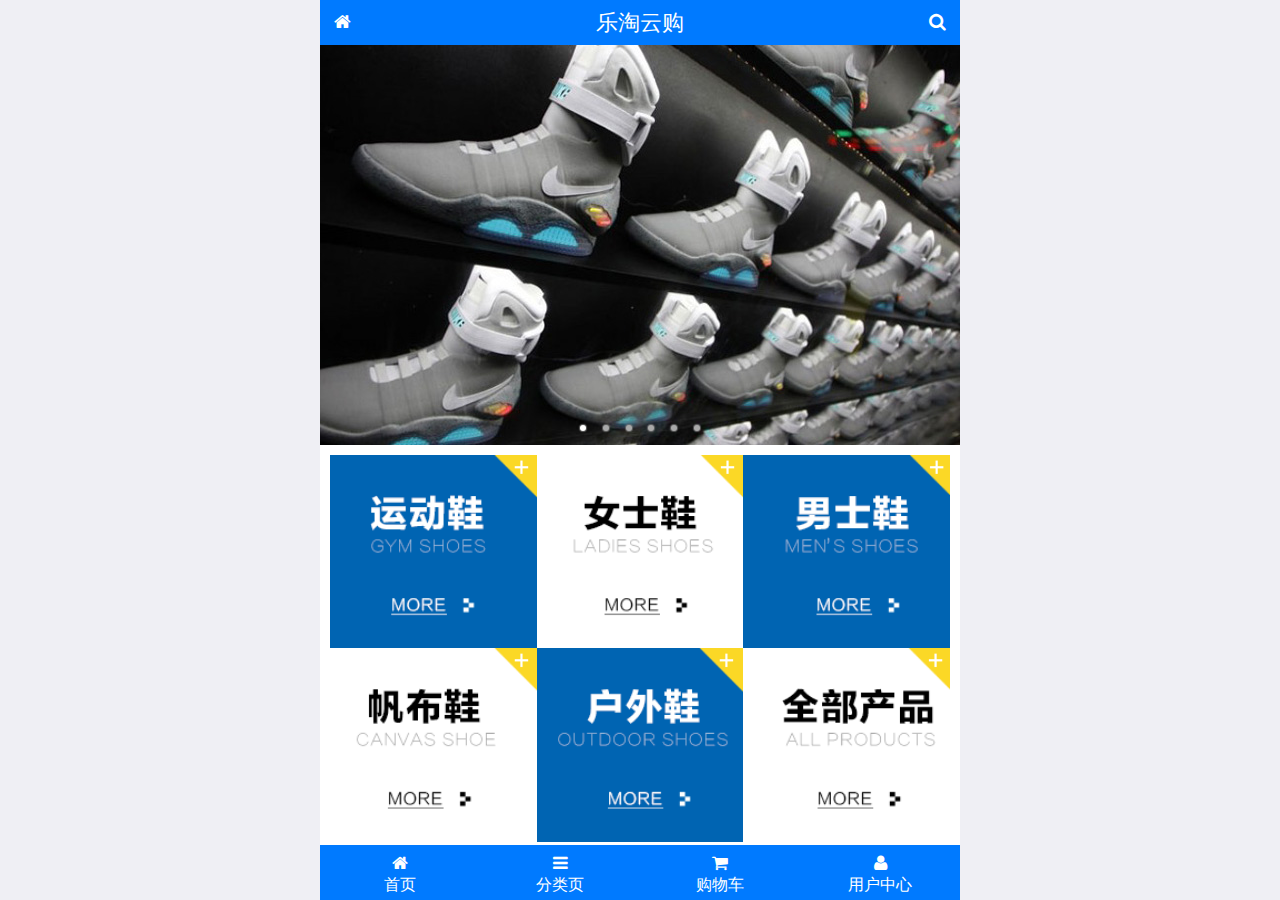
==== public/front/index.html @ e4747134 "移动端首页完成" ====
<!DOCTYPE html>
<html lang="en">
<head>
    <meta charset="UTF-8">
    <meta name="viewport" content="width=device-width, initial-scale=1.0 user-scalable=no">
    <meta http-equiv="X-UA-Compatible" content="ie=edge">
    <title>Document</title>
    <link rel="stylesheet" href="lib/mui/css/mui.css">
    <link rel="stylesheet" href="lib/fa/css/font-awesome.min.css">
    <link rel="stylesheet" href="css/common.css">
    <link rel="stylesheet" href="css/index.css">
</head>
<body>
    
    <div class="lt_container">

        <!-- 头部 -->
        <div class="lt_header">
            <a href="#" class="icon-left">
                <i class="fa fa-home"></i>
            </a>
            <h3>乐淘云购</h3>
            <a href="#" class="icon-right">
                <i class="fa fa-search"></i>
            </a>
        </div>



        <div class="lt_main">
            <div class="mui-scroll-wrapper">
                <div class="mui-scroll">
                <!-- 轮播图 -->
                <div class="mui-slider">
                    <div class="mui-slider-group">
                    <div class="mui-slider-item mui-slider-item-duplicate"><a href="#"><img src="images/banner6.png" /></a></div>
                    <div class="mui-slider-item"><a href="#"><img src="images/banner1.png" /></a></div>
                    <div class="mui-slider-item"><a href="#"><img src="images/banner2.png" /></a></div>
                    <div class="mui-slider-item"><a href="#"><img src="images/banner3.png" /></a></div>
                    <div class="mui-slider-item"><a href="#"><img src="images/banner4.png" /></a></div>
                    <div class="mui-slider-item"><a href="#"><img src="images/banner5.png" /></a></div>
                    <div class="mui-slider-item"><a href="#"><img src="images/banner6.png" /></a></div>
                    <div class="mui-slider-item mui-slider-item-duplicate"><a href="#"><img src="images/banner1.png" /></a></div>
                    
                    </div>
                
                    <!-- 小圆点 -->

                    <div class="mui-slider-indicator">
                        <div class="mui-indicator mui-active"></div>
                        <div class="mui-indicator"></div>
                        <div class="mui-indicator"></div>
                        <div class="mui-indicator"></div>
                        <div class="mui-indicator"></div>
                        <div class="mui-indicator"></div>
                    </div>
                </div>

                <!-- 导航 -->
                <div class="lt_nav">
                    <ul class="mui-clearfix">
                        <li>
                            <img src="images/nav1.png" alt="">
                        </li>
                        <li>
                            <img src="images/nav2.png" alt="">
                        </li>
                        <li>
                            <img src="images/nav3.png" alt="">
                        </li>
                        <li>
                            <img src="images/nav4.png" alt="">
                        </li>
                        <li>
                            <img src="images/nav5.png" alt="">
                        </li>
                        <li>
                            <img src="images/nav6.png" alt="">
                        </li>
                    </ul>
                </div>


                <!-- 产品 -->
                <div class="lt_product">
                    <ul class="mui-clearfix">
                        <li>
                            <a href="#">
                                <img src="images/product.jpg" alt="">
                                <p>adidas阿迪达斯 男式 场下休闲篮球鞋S83700场下休闲篮球鞋S83700</p>
                                <p>
                                    <span class="price">&yen;560</span>
                                    <span class="oldPrice">&yen;660</span>                            
                                </p>
                                <button class="mui-btn mui-btn-primary">立即购买</button>
                            </a>
                        </li>
                        <li>
                            <a href="#">
                                <img src="images/product.jpg" alt="">
                                <p>adidas阿迪达斯 男式 场下休闲篮球鞋S83700场下休闲篮球鞋S83700</p>
                                <p>
                                    <span class="price">&yen;560</span>
                                    <span class="oldPrice">&yen;660</span>                            
                                </p>
                                <button class="mui-btn mui-btn-primary">立即购买</button>
                            </a>
                        </li>
                        <li>
                            <a href="#">
                                <img src="images/product.jpg" alt="">
                                <p>adidas阿迪达斯 男式 场下休闲篮球鞋S83700场下休闲篮球鞋S83700</p>
                                <p>
                                    <span class="price">&yen;560</span>
                                    <span class="oldPrice">&yen;660</span>                            
                                </p>
                                <button class="mui-btn mui-btn-primary">立即购买</button>
                            </a>
                        </li>
                        <li>
                            <a href="#">
                                <img src="images/product.jpg" alt="">
                                <p>adidas阿迪达斯 男式 场下休闲篮球鞋S83700场下休闲篮球鞋S83700</p>
                                <p>
                                    <span class="price">&yen;560</span>
                                    <span class="oldPrice">&yen;660</span>                            
                                </p>
                                <button class="mui-btn mui-btn-primary">立即购买</button>
                            </a>
                        </li>
                    </ul>
                </div>
            </div>
        </div>
    </div>


        <!-- 底部 -->
        <div class="lt_footer">
            <ul>
                <li>
                    <a href="#" class="current">
                        <i class="fa fa-home"></i>
                        <p>首页</p>
                    </a>
                </li>
                <li>
                    <a href="#">
                        <i class="fa fa-bars"></i>
                        <p>分类页</p>
                    </a>
                </li>
                <li>
                    <a href="#">
                        <i class="fa fa-shopping-cart"></i>
                        <p>购物车</p>
                    </a>
                </li>
                <li>
                    <a href="#">
                        <i class="fa fa-user"></i>
                        <p>用户中心</p>
                    </a>
                </li>
            </ul>
        </div>


    </div>

    <script src="lib/mui/js/mui.js"></script>
    <script src="js/common.js"></script>
    

</body>
</html>
---- public/front/css/common.css ----
html,body{
    width: 100%;
    height: 100%;
}

*{
    margin: 0;
    padding: 0;
}

ul{
    list-style: none;
}


current{
    color: orange;
}

img{
    display: block;
    width: 100%;
}

.lt_container{
    width: 100%;
    height: 100%;
    /* background-color: yellow; */
    max-width: 640px;
    min-width: 320px;
    margin: 0 auto;
    padding-top: 45px;
    padding-bottom: 55px;
    position: relative;
    overflow: hidden;

}

/* 头部 */

.lt_header{
    width: 100%;
    height: 45px;
    background-color: #007aff;
    position: absolute;
    top: 0;
    left: 0;
    padding: 0 45px;
}

.lt_footer{
    width: 100%;
    height: 55px;
    background-color: #007aff;
    position: absolute;
    bottom: 0;
    left: 0;
    
}

.lt_header .icon-left,
.lt_header .icon-right{
    width: 45px;
    height: 45px;
    line-height: 45px;
    color: #fff;
    position: absolute;
    top: 0;
    text-align: center;
    font-size: 18px;
 
}

.lt_header .icon-left{
    left: 0;
}

.lt_header .icon-right{
    right: 0;
}

.lt_header h3{
    text-align: center;
    color:#fff;
    font-weight: 400;
    line-height: 45px;
    margin: 0;
    font-size: 22px; 
}


/* 底部 */
.lt_footer ul li{
    float: left;
    width: 25%;
    text-align: center;
    padding-top: 8px;


    
}
.lt_footer ul li a{
    display: block;
    text-decoration: none;
    color: #fff;

}
.lt_footer ul li a p{
    color: #fff;
    font-size: 16px;
}
---- public/front/css/index.css ----
.lt_nav{
    padding: 10px;
}

.lt_nav ul li{
    float: left;
    width: 33.33%;
}


.lt_main{
    overflow: hidden;
    height: 100%;
    position: relative;
    background-color: #fff;
}


/* 商品 */

.lt_product{
    padding: 10px;
}

.lt_product li {
    float: left;
    width: 48%;
    border: 1px solid #ccc;
    border-radius: 5px;
    padding: 10px;
    text-align: center;
    margin-bottom: 20px;
  }

  .lt_product li .price{
      color: red;
  }
  .lt_product li .oldPrice{
    text-decoration: line-through;
    
  }
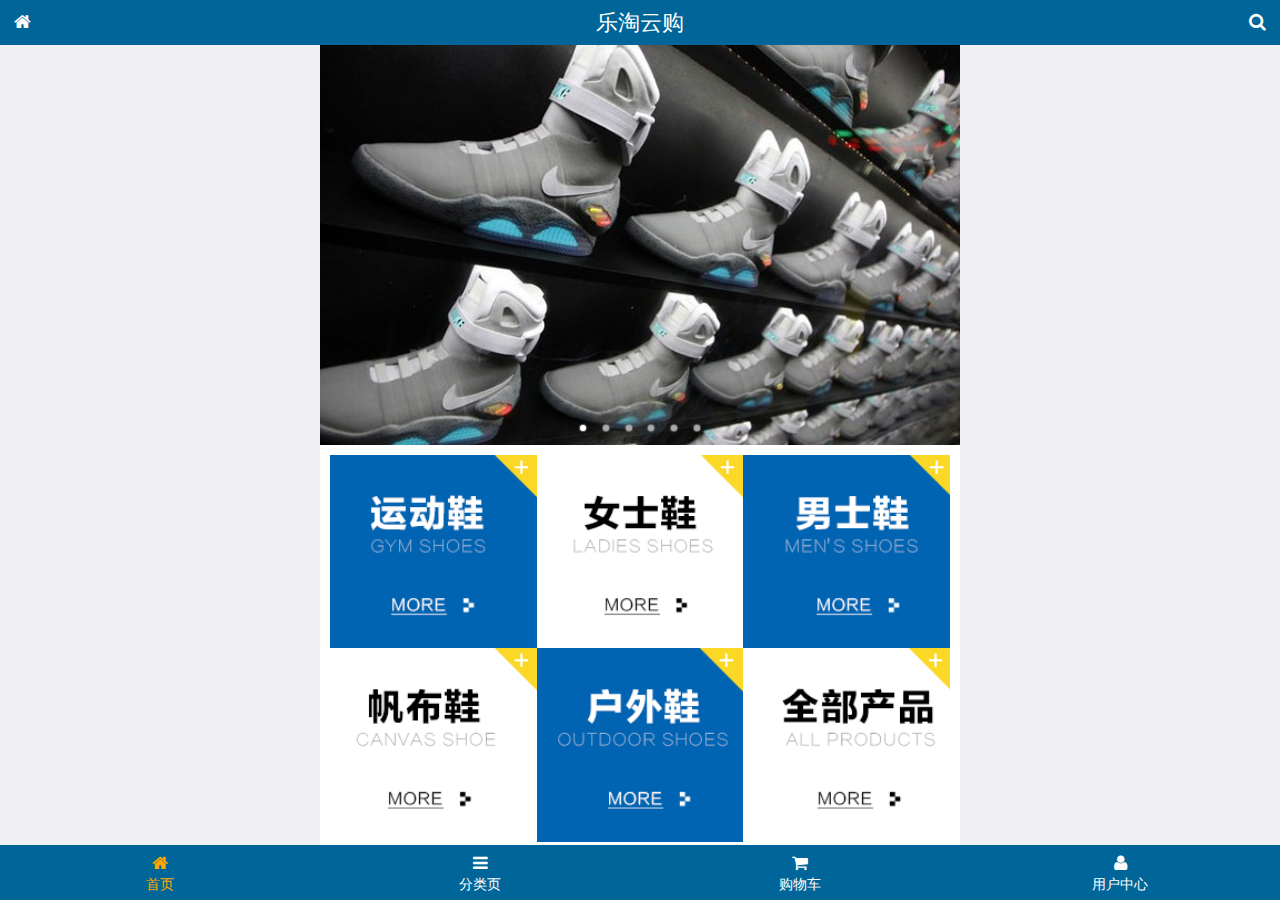
==== commit abc32828: "搜索页面静态完成" ====
--- a/public/front/index.html
+++ b/public/front/index.html
@@ -140,25 +140,25 @@
         <div class="lt_footer">
             <ul>
                 <li>
-                    <a href="#" class="current">
+                    <a href="index.html" class="current">
                         <i class="fa fa-home"></i>
                         <p>首页</p>
                     </a>
                 </li>
                 <li>
-                    <a href="#">
+                    <a href="category.html">
                         <i class="fa fa-bars"></i>
                         <p>分类页</p>
                     </a>
                 </li>
                 <li>
-                    <a href="#">
+                    <a href="cart.html">
                         <i class="fa fa-shopping-cart"></i>
                         <p>购物车</p>
                     </a>
                 </li>
                 <li>
-                    <a href="#">
+                    <a href="user.html">
                         <i class="fa fa-user"></i>
                         <p>用户中心</p>
                     </a>
--- a/public/front/css/common.css
+++ b/public/front/css/common.css
@@ -11,12 +11,11 @@
 
 ul{
     list-style: none;
+    margin: 0;
+    padding: 0;
 }
 
 
-current{
-    color: orange;
-}
 
 img{
     display: block;
@@ -37,13 +36,25 @@
 
 }
 
+
+.lt_main{
+    overflow: hidden;
+    height: 100%;
+    position: relative;
+    background-color: #fff;
+}
+
+
+
+
+
 /* 头部 */
 
 .lt_header{
     width: 100%;
     height: 45px;
-    background-color: #007aff;
-    position: absolute;
+    background-color: #006699;
+    position: fixed;
     top: 0;
     left: 0;
     padding: 0 45px;
@@ -52,8 +63,8 @@
 .lt_footer{
     width: 100%;
     height: 55px;
-    background-color: #007aff;
-    position: absolute;
+    background-color: #006699;
+    position: fixed;
     bottom: 0;
     left: 0;
     
@@ -108,6 +119,41 @@
 }
 .lt_footer ul li a p{
     color: #fff;
-    font-size: 16px;
+    font-size: 14px;
 }
 
+
+.lt_footer ul li a.current{
+    color: orange;
+}
+
+.lt_footer ul li a.current p{
+    color: orange;
+    
+}
+
+
+
+/* 搜索框 */
+
+.lt_search{
+    padding: 10px;
+    position: relative;
+}
+.lt_search .search_input{
+    height: 34px;
+    margin: 0;
+    font-size: 12px;
+    padding-right: 54px;
+    border: 1px solid  #007AFF;
+}
+
+.lt_search .mui-btn{
+    height: 34px;
+    width: 54px;
+    position: absolute;
+    top: 10px;
+    right: 10px;
+
+}
+
--- a/public/front/css/index.css
+++ b/public/front/css/index.css
@@ -9,12 +9,6 @@
 }
 
 
-.lt_main{
-    overflow: hidden;
-    height: 100%;
-    position: relative;
-    background-color: #fff;
-}
 
 
 /* 商品 */
